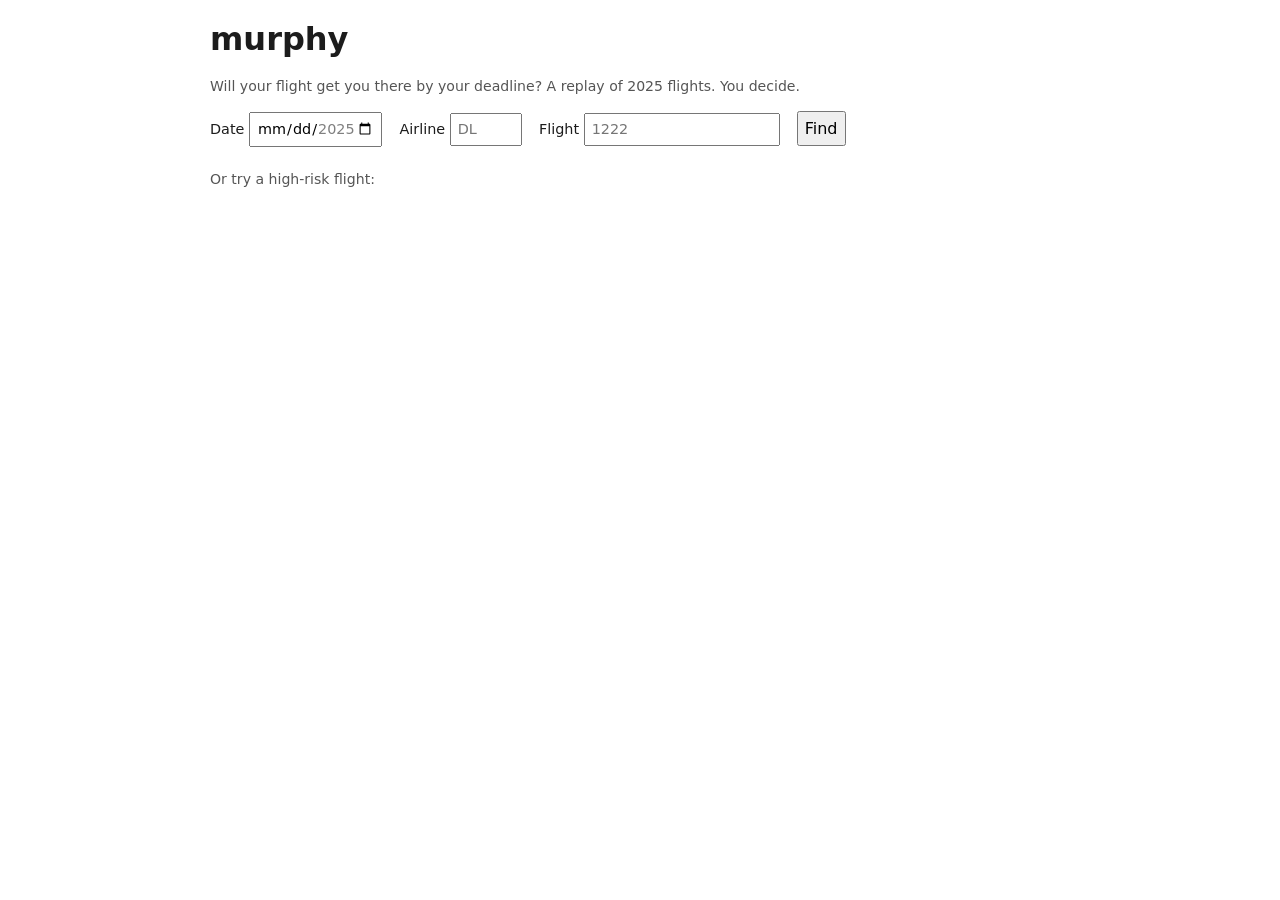
==== murphy/app/static/index.html @ 2bd6a1ce "Add the verdict and a plain first screen over the 2025 replay (0016)" ====
<!doctype html>
<html lang="en">
<head>
<meta charset="utf-8">
<meta name="viewport" content="width=device-width, initial-scale=1">
<title>murphy</title>
<style>
  body { font: 16px/1.45 system-ui, sans-serif; max-width: 860px; margin: 0 auto; padding: 16px; color: #1c1c1c; background: #fff; }
  h1 { margin: 0; } h2 { font-size: 1.05rem; margin: 1.5rem 0 .4rem; }
  label { display: inline-block; margin: 0 12px 8px 0; font-size: .9rem; }
  input, select, button { font: inherit; padding: 4px 6px; }
  .verdict { font-size: 1.5rem; font-weight: 700; margin: 1rem 0 0; }
  .scroll { overflow-x: auto; }
  table { border-collapse: collapse; width: 100%; font-size: .92rem; }
  th, td { text-align: left; padding: 5px 8px; border-bottom: 1px solid #ddd; white-space: nowrap; }
  tr.best { font-weight: 700; }
  .muted, .note { color: #555; font-size: .88rem; }
  .error { color: #a00; }
  ul { padding-left: 20px; }
  button.link { background: none; border: 0; padding: 0; color: #0645ad; text-decoration: underline; cursor: pointer; }
</style>
</head>
<body>
<h1>murphy</h1>
<p class="muted">Will your flight get you there by your deadline? A replay of 2025 flights. You decide.</p>

<form id="find">
  <label>Date <input id="date" type="date" min="2025-01-01" max="2025-12-31" required></label>
  <label>Airline <input id="carrier" size="3" maxlength="2" placeholder="DL" required></label>
  <label>Flight <input id="number" type="number" min="1" placeholder="1222" required></label>
  <button>Find</button>
</form>
<div id="found"></div>
<p class="muted">Or try a high-risk flight: <span id="examples"></span></p>

<div id="controls" hidden>
  <label>Forecast made <select id="lead"><option value="24">24 h before</option><option value="6">6 h before</option><option value="2" selected>2 h before</option></select></label>
  <label>Deadline after scheduled arrival <select id="deadline"><option>30</option><option selected>60</option><option>120</option></select> min</label>
  <label>Could leave up to <input id="earlier" type="number" min="0" max="24" step="1" value="2" style="width:3.5em"> h earlier</label>
  <label>Sort by <select id="sort"><option value="chance">chance of making it</option><option value="price">estimated price</option></select></label>
</div>
<div id="result"></div>

<script>
const $ = id => document.getElementById(id);
const el = (tag, text, cls) => { const e = document.createElement(tag); if (text != null) e.textContent = text; if (cls) e.className = cls; return e; };
const pct = x => (100 * x).toFixed(0) + "%";
const time = t => t ? t.slice(0, 2) + ":" + t.slice(2) : "?";
const WORDS = {
  keep: "Keep your flight",
  too_uncertain: "Too uncertain to say",
  consider_changing: "Consider changing",
  at_risk_no_better_flight: "High risk, but no flight is clearly better",
  cancelled: "This flight is already known to be cancelled",
};
let current = null;

async function get(url) {
  const r = await fetch(url);
  const body = await r.json();
  if (!r.ok) throw new Error(typeof body.detail === "string" ? body.detail : "Request failed");
  return body;
}

function table(headers, rows) {
  const wrap = el("div", null, "scroll"), t = el("table"), head = el("tr");
  headers.forEach(h => head.append(el("th", h)));
  t.append(head);
  rows.forEach(r => { const tr = el("tr", null, r.cls); r.cells.forEach(c => tr.append(el("td", c))); t.append(tr); });
  wrap.append(t);
  return wrap;
}

function choose(flightId) { current = flightId; $("controls").hidden = false; load(); }

async function load() {
  const out = $("result");
  const q = new URLSearchParams({ flight_id: current, lead_h: $("lead").value, deadline_min: $("deadline").value, max_earlier_h: $("earlier").value, sort: $("sort").value });
  try { render(await get("/api/trip?" + q)); }
  catch (e) { out.replaceChildren(el("p", e.message, "error")); }
}

function render(d) {
  const f = d.flight, a = d.answer, t = d.uncertainty.track_record, p = d.provenance, out = [];
  out.push(el("p", WORDS[a.verdict], "verdict"));
  out.push(el("p", `${f.flight}, ${f.origin} to ${f.dest}, ${f.date}, ${time(f.departs_local)} to ${time(f.arrives_local)} local. Chance of making your deadline: ${pct(a.chance)}.`));

  out.push(el("h2", "How forecasts like this have done"));
  out.push(el("p", `On 2025, ${t.forecasts.toLocaleString("en-US")} forecasts in this risk band predicted a ${pct(t.predicted_miss)} chance of missing on average. ${pct(t.true_miss)} really missed.`));

  if (a.verdict !== "keep") {
    out.push(el("h2", `Alternatives (${d.alternatives.length})`));
    if (d.alternatives.length) {
      out.push(table(["", "Flight", "Departs", "Arrives", "Chance", "Gain", "Estimated new ticket"], d.alternatives.map(x => ({
        cls: x.best ? "best" : "",
        cells: [x.best ? "Best" : "", x.flight, `${x.date} ${time(x.departs_local)}`, time(x.arrives_local), pct(x.chance), (x.gain >= 0 ? "+" : "") + (100 * x.gain).toFixed(0) + " pts",
                x.cost.fare == null ? "No estimate" : "$" + x.cost.fare.toFixed(2) + (x.same_airline ? " *" : "")],
      }))));
      out.push(el("p", "Estimated new ticket: the median fare people paid on this route and airline (or route, if the airline has too little data), from " + d.alternatives[0].cost.source + ". Flights on one airline show the same figure, so sorting by price compares airlines, not departure times.", "note"));
      if (d.alternatives.some(x => x.same_airline)) out.push(el("p", "* Same airline: this may cost only a fare difference, which the data does not show.", "note"));
    } else out.push(el("p", "No flight leaves within your limits and arrives by the deadline.", "muted"));
  }

  out.push(el("h2", "Where this came from"));
  out.push(el("p", `Model ${p.model}, forecast as of ${p.forecast_as_of_utc} UTC (${p.lead_h} h before departure). ${p.data}. Flight record ${f.flight_id}. Decision records: ${p.decisions.join(", ")}.`, "note"));

  out.push(el("h2", "Limits"));
  const ul = el("ul", null, "note");
  d.uncertainty.limits.forEach(x => ul.append(el("li", x)));
  out.push(ul);
  $("result").replaceChildren(...out);
}

$("find").addEventListener("submit", async e => {
  e.preventDefault();
  const q = new URLSearchParams({ date: $("date").value, carrier: $("carrier").value, number: $("number").value });
  const box = $("found");
  try {
    const rows = await get("/api/flights?" + q);
    if (!rows.length) { box.replaceChildren(el("p", "No forecast for this flight. Forecasts cover sampled 2025 flights only.", "error")); return; }
    if (rows.length === 1) { box.replaceChildren(); choose(rows[0].flight_id); return; }
    box.replaceChildren(...rows.map(r => { const b = el("button", `${r.origin} to ${r.dest}, ${time(r.crs_dep_local)}`); b.type = "button"; b.onclick = () => choose(r.flight_id); return b; }));
  } catch (err) { box.replaceChildren(el("p", err.message, "error")); }
});
const linked = new URLSearchParams(location.search).get("flight_id");
if (linked) choose(linked);
["lead", "deadline", "earlier", "sort"].forEach(id => $(id).addEventListener("change", load));

get("/api/examples").then(rows => $("examples").replaceChildren(...rows.flatMap(r => {
  const b = el("button", `${r.flight} ${r.origin}-${r.dest} ${r.date}`, "link");
  b.type = "button"; b.onclick = () => choose(r.flight_id);
  return [b, document.createTextNode("  ")];
})));
</script>
</body>
</html>
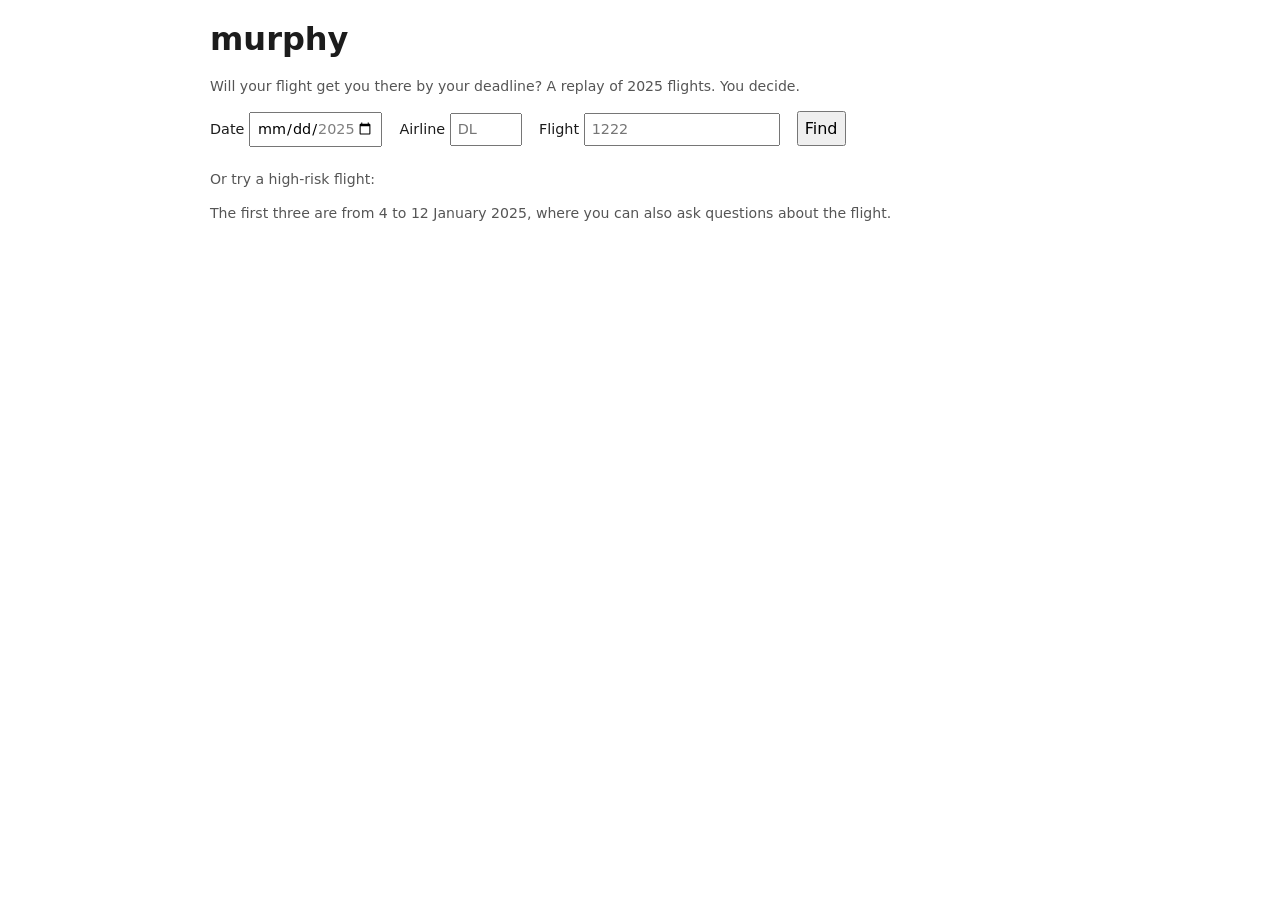
==== commit 57842c61: "Add similar past airport-days to the app, and examples the questions cover (0020, 0019) Similar past" ====
--- a/murphy/app/static/index.html
+++ b/murphy/app/static/index.html
@@ -18,6 +18,8 @@
   .error { color: #a00; }
   ul { padding-left: 20px; }
   button.link { background: none; border: 0; padding: 0; color: #0645ad; text-decoration: underline; cursor: pointer; }
+  .questions button { margin: 0 8px 8px 0; }
+  .evidence li { font-size: .85rem; word-break: break-word; }
 </style>
 </head>
 <body>
@@ -32,6 +34,7 @@
 </form>
 <div id="found"></div>
 <p class="muted">Or try a high-risk flight: <span id="examples"></span></p>
+<p class="note">The first three are from 4 to 12 January 2025, where you can also ask questions about the flight.</p>
 
 <div id="controls" hidden>
   <label>Forecast made <select id="lead"><option value="24">24 h before</option><option value="6">6 h before</option><option value="2" selected>2 h before</option></select></label>
@@ -54,6 +57,60 @@
   cancelled: "This flight is already known to be cancelled",
 };
 let current = null;
+const QUESTIONS = [  // murphy.graphrag.QUESTIONS (0019)
+  ["chance", "How likely is this flight to make me late?"],
+  ["better", "Is there a better flight?"],
+  ["why", "Why is this flight at risk?"],
+  ["region", "How are the regions doing today?"],
+];
+const STATUS = {
+  not_in_graph: "Questions cover flights from 4 to 12 January 2025 only.",
+  no_evidence: "The knowledge graph holds nothing for this question, so there is nothing to explain.",
+  paused: "Explanations are paused: the language model's free daily limit is reached. The evidence below comes straight from the knowledge graph.",
+};
+
+function show(v) { return Array.isArray(v) ? v.map(x => typeof x === "object" ? JSON.stringify(x) : x).join(", ") : v; }
+
+async function ask(key, box) {
+  box.replaceChildren(el("p", "Looking in the knowledge graph...", "muted"));
+  const q = new URLSearchParams({ flight_id: current, question: key, lead_h: $("lead").value, deadline_min: $("deadline").value, max_earlier_h: $("earlier").value });
+  let d;
+  try { d = await get("/api/ask?" + q); } catch (e) { box.replaceChildren(el("p", e.message, "error")); return; }
+  const out = [el("p", d.question, "muted")];
+  out.push(el("p", d.explanation || STATUS[d.status]));
+  if (d.checks && d.checks.invented.length) out.push(el("p", "Check: these numbers are not in the evidence: " + d.checks.invented.join(", "), "error"));
+  if (d.checks && d.checks.bad_tags.length) out.push(el("p", "Check: it cites evidence that does not exist: " + d.checks.bad_tags.join(", "), "error"));
+  if (d.evidence.length) {
+    const det = el("details"), ul = el("ul", null, "evidence");
+    det.append(el("summary", `See the evidence (${d.evidence.length} rows)`));
+    d.evidence.forEach(r => ul.append(el("li", `[${r.tag}] ${r.query}: ` + Object.entries(r).filter(([k]) => k !== "tag" && k !== "query").map(([k, v]) => `${k} ${show(v)}`).join("; "))));
+    det.append(ul);
+    det.append(el("p", `From queries ${d.provenance.queries.join(", ")} on ${d.provenance.graph}. Explained by ${d.provenance.llm}, which computes no number. Decision records: ${d.provenance.decisions.join(", ")}.`, "note"));
+    out.push(det);
+  }
+  box.replaceChildren(...out);
+}
+
+async function pastDays(origin, box) {  // 0020: all departures that day, not this flight
+  box.replaceChildren(el("p", "Looking for similar past days...", "muted"));
+  let d;
+  try { d = await get("/api/pastdays?" + new URLSearchParams({ flight_id: current, lead_h: $("lead").value })); }
+  catch (e) { box.replaceChildren(el("p", e.message, "error")); return; }
+  const out = [], a = d.answer, u = d.uncertainty;
+  if (d.status === "no_weather") out.push(el("p", `No weather data for ${origin}. Similar past days cover the 30 busiest airports.`, "muted"));
+  else if (a) out.push(el("p", `On the ${a.days} past days at ${origin} whose forecast looked most like this one, on average ${pct(a.late_share)} of departures left 15+ minutes late or were cancelled (range ${pct(a.range[0])} to ${pct(a.range[1])}). This is every departure from ${origin} that day, not your flight.`));
+  else out.push(el("p", `${u.reason} Not enough evidence, so no percent is shown.`, "muted"));
+  if (d.query) {
+    const det = el("details"), ul = el("ul", null, "evidence");
+    det.append(el("summary", `See the days (${d.days.length})`));
+    det.append(el("p", `This day's forecast: ${d.query.text}`, "note"));
+    d.days.forEach(x => ul.append(el("li", `${x.date}: ${pct(x.late_share)} late or cancelled (${x.n_late} of ${x.n_dep}), similarity ${x.similarity.toFixed(3)}. ${x.text}`)));
+    det.append(ul);
+    det.append(el("p", `${d.provenance.method}. ${d.provenance.corpus}. Outcome: ${d.provenance.outcome}. Weather: ${d.provenance.weather}, product ${d.query.taf_product_id}. Mean similarity ${u.mean_similarity == null ? "none" : u.mean_similarity.toFixed(3)}; below ${u.thin_below} counts as thin. Decision record ${d.provenance.decisions.join(", ")}.`, "note"));
+    out.push(det);
+  }
+  box.replaceChildren(...out);
+}
 
 async function get(url) {
   const r = await fetch(url);
@@ -87,6 +144,10 @@
 
   out.push(el("h2", "How forecasts like this have done"));
   out.push(el("p", `On 2025, ${t.forecasts.toLocaleString("en-US")} forecasts in this risk band predicted a ${pct(t.predicted_miss)} chance of missing on average. ${pct(t.true_miss)} really missed.`));
+
+  const past = el("div");
+  out.push(el("h2", `Similar past days at ${f.origin}`), past);
+  pastDays(f.origin, past);
 
   if (a.verdict !== "keep") {
     out.push(el("h2", `Alternatives (${d.alternatives.length})`));
@@ -99,6 +160,15 @@
       out.push(el("p", "Estimated new ticket: the median fare people paid on this route and airline (or route, if the airline has too little data), from " + d.alternatives[0].cost.source + ". Flights on one airline show the same figure, so sorting by price compares airlines, not departure times.", "note"));
       if (d.alternatives.some(x => x.same_airline)) out.push(el("p", "* Same airline: this may cost only a fare difference, which the data does not show.", "note"));
     } else out.push(el("p", "No flight leaves within your limits and arrives by the deadline.", "muted"));
+  }
+
+  out.push(el("h2", "Ask about this flight"));
+  if (!d.askable) out.push(el("p", STATUS.not_in_graph, "muted"));
+  else if ($("deadline").value !== "60") out.push(el("p", "Questions use a 60-minute deadline. Set the deadline to 60 to ask.", "muted"));
+  else {
+    const qs = el("div", null, "questions"), answer = el("div");
+    QUESTIONS.forEach(([key, text]) => { const b = el("button", text); b.type = "button"; b.onclick = () => ask(key, answer); qs.append(b); });
+    out.push(qs, answer);
   }
 
   out.push(el("h2", "Where this came from"));
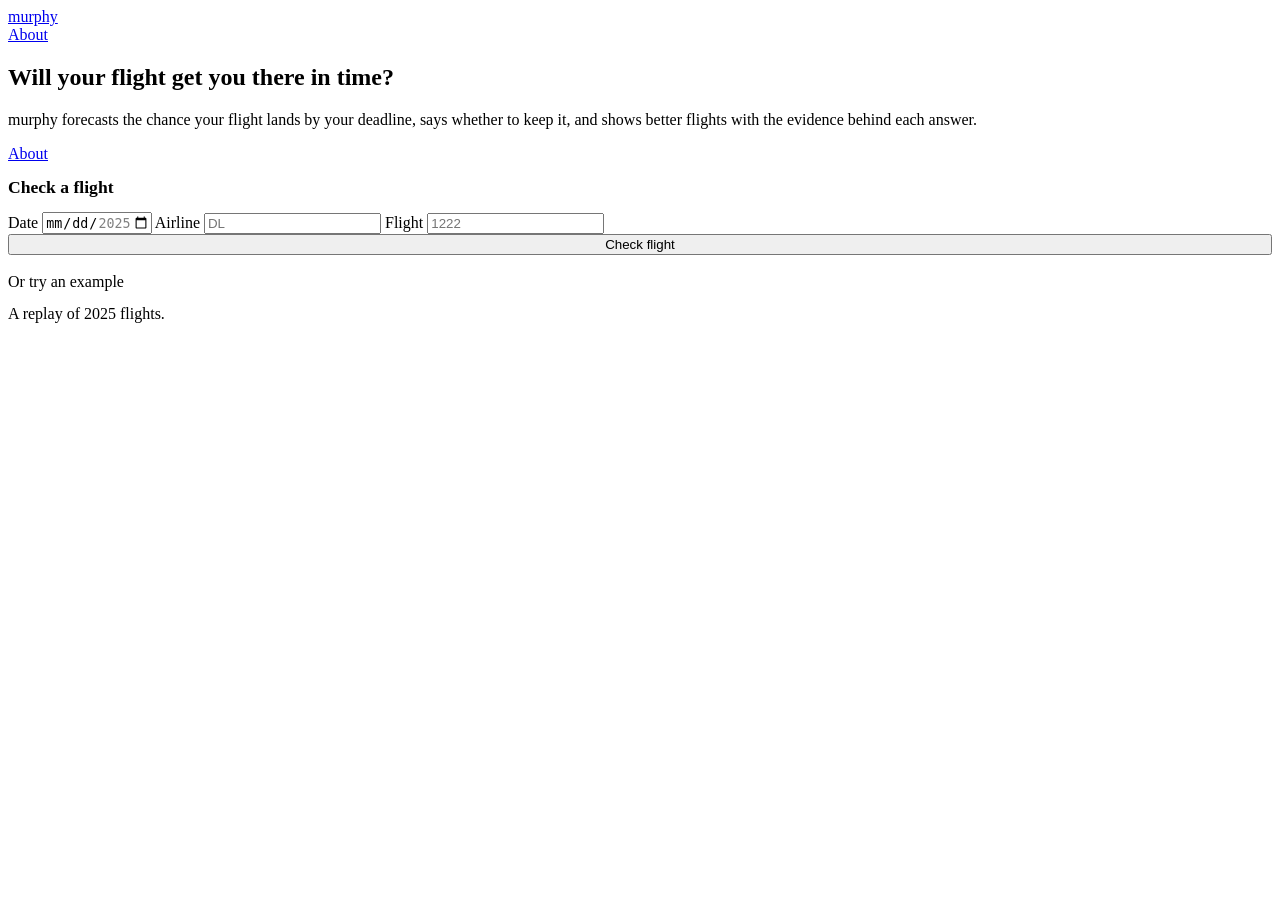
==== commit 76925b19: "Split the app into landing, results and about pages, with tabs and an Ask sidebar (0023)" ====
--- a/murphy/app/static/index.html
+++ b/murphy/app/static/index.html
@@ -4,182 +4,42 @@
 <meta charset="utf-8">
 <meta name="viewport" content="width=device-width, initial-scale=1">
 <title>murphy</title>
-<style>
-  body { font: 16px/1.45 system-ui, sans-serif; max-width: 860px; margin: 0 auto; padding: 16px; color: #1c1c1c; background: #fff; }
-  h1 { margin: 0; } h2 { font-size: 1.05rem; margin: 1.5rem 0 .4rem; }
-  label { display: inline-block; margin: 0 12px 8px 0; font-size: .9rem; }
-  input, select, button { font: inherit; padding: 4px 6px; }
-  .verdict { font-size: 1.5rem; font-weight: 700; margin: 1rem 0 0; }
-  .scroll { overflow-x: auto; }
-  table { border-collapse: collapse; width: 100%; font-size: .92rem; }
-  th, td { text-align: left; padding: 5px 8px; border-bottom: 1px solid #ddd; white-space: nowrap; }
-  tr.best { font-weight: 700; }
-  .muted, .note { color: #555; font-size: .88rem; }
-  .error { color: #a00; }
-  ul { padding-left: 20px; }
-  button.link { background: none; border: 0; padding: 0; color: #0645ad; text-decoration: underline; cursor: pointer; }
-  .questions button { margin: 0 8px 8px 0; }
-  .evidence li { font-size: .85rem; word-break: break-word; }
-</style>
+<link rel="stylesheet" href="/static/app.css">
 </head>
 <body>
-<h1>murphy</h1>
-<p class="muted">Will your flight get you there by your deadline? A replay of 2025 flights. You decide.</p>
+<header class="topbar"><div class="inner">
+  <a class="brand" href="/">murphy</a>
+  <nav><a href="/about">About</a></nav>
+</div></header>
 
-<form id="find">
-  <label>Date <input id="date" type="date" min="2025-01-01" max="2025-12-31" required></label>
-  <label>Airline <input id="carrier" size="3" maxlength="2" placeholder="DL" required></label>
-  <label>Flight <input id="number" type="number" min="1" placeholder="1222" required></label>
-  <button>Find</button>
-</form>
-<div id="found"></div>
-<p class="muted">Or try a high-risk flight: <span id="examples"></span></p>
-<p class="note">The first three are from 4 to 12 January 2025, where you can also ask questions about the flight.</p>
+<main class="hero">
+  <section>
+    <!-- Headline and description are placeholders until the design pass (0023). -->
+    <h1>Will your flight get you there in time?</h1>
+    <p class="lead">murphy forecasts the chance your flight lands by your deadline, says whether to keep it, and shows better flights with the evidence behind each answer.</p>
+    <a class="btn" href="/about">About</a>
+  </section>
 
-<div id="controls" hidden>
-  <label>Forecast made <select id="lead"><option value="24">24 h before</option><option value="6">6 h before</option><option value="2" selected>2 h before</option></select></label>
-  <label>Deadline after scheduled arrival <select id="deadline"><option>30</option><option selected>60</option><option>120</option></select> min</label>
-  <label>Could leave up to <input id="earlier" type="number" min="0" max="24" step="1" value="2" style="width:3.5em"> h earlier</label>
-  <label>Sort by <select id="sort"><option value="chance">chance of making it</option><option value="price">estimated price</option></select></label>
-</div>
-<div id="result"></div>
+  <section class="card">
+    <h2 style="font-size:1.1rem;margin-bottom:14px">Check a flight</h2>
+    <form id="find">
+      <div class="form-grid">
+        <label class="field">Date <input id="date" type="date" min="2025-01-01" max="2025-12-31" required></label>
+        <label class="field">Airline <input id="carrier" maxlength="2" placeholder="DL" required></label>
+        <label class="field">Flight <input id="number" type="number" min="1" placeholder="1222" required></label>
+      </div>
+      <button class="btn primary" style="width:100%">Check flight</button>
+    </form>
+    <div id="found" style="margin-top:12px"></div>
+    <p class="muted small" style="margin:18px 0 0">Or try an example</p>
+    <div class="examples" id="examples"></div>
+    <p class="muted small" style="margin-top:14px">A replay of 2025 flights.</p>
+  </section>
+</main>
 
+<script src="/static/common.js"></script>
 <script>
-const $ = id => document.getElementById(id);
-const el = (tag, text, cls) => { const e = document.createElement(tag); if (text != null) e.textContent = text; if (cls) e.className = cls; return e; };
-const pct = x => (100 * x).toFixed(0) + "%";
-const time = t => t ? t.slice(0, 2) + ":" + t.slice(2) : "?";
-const WORDS = {
-  keep: "Keep your flight",
-  too_uncertain: "Too uncertain to say",
-  consider_changing: "Consider changing",
-  at_risk_no_better_flight: "High risk, but no flight is clearly better",
-  cancelled: "This flight is already known to be cancelled",
-};
-let current = null;
-const QUESTIONS = [  // murphy.graphrag.QUESTIONS (0019)
-  ["chance", "How likely is this flight to make me late?"],
-  ["better", "Is there a better flight?"],
-  ["why", "Why is this flight at risk?"],
-  ["region", "How are the regions doing today?"],
-];
-const STATUS = {
-  not_in_graph: "Questions cover flights from 4 to 12 January 2025 only.",
-  no_evidence: "The knowledge graph holds nothing for this question, so there is nothing to explain.",
-  paused: "Explanations are paused: the language model's free daily limit is reached. The evidence below comes straight from the knowledge graph.",
-};
-
-function show(v) { return Array.isArray(v) ? v.map(x => typeof x === "object" ? JSON.stringify(x) : x).join(", ") : v; }
-
-async function ask(key, box) {
-  box.replaceChildren(el("p", "Looking in the knowledge graph...", "muted"));
-  const q = new URLSearchParams({ flight_id: current, question: key, lead_h: $("lead").value, deadline_min: $("deadline").value, max_earlier_h: $("earlier").value });
-  let d;
-  try { d = await get("/api/ask?" + q); } catch (e) { box.replaceChildren(el("p", e.message, "error")); return; }
-  const out = [el("p", d.question, "muted")];
-  out.push(el("p", d.explanation || STATUS[d.status]));
-  if (d.checks && d.checks.invented.length) out.push(el("p", "Check: these numbers are not in the evidence: " + d.checks.invented.join(", "), "error"));
-  if (d.checks && d.checks.bad_tags.length) out.push(el("p", "Check: it cites evidence that does not exist: " + d.checks.bad_tags.join(", "), "error"));
-  if (d.evidence.length) {
-    const det = el("details"), ul = el("ul", null, "evidence");
-    det.append(el("summary", `See the evidence (${d.evidence.length} rows)`));
-    d.evidence.forEach(r => ul.append(el("li", `[${r.tag}] ${r.query}: ` + Object.entries(r).filter(([k]) => k !== "tag" && k !== "query").map(([k, v]) => `${k} ${show(v)}`).join("; "))));
-    det.append(ul);
-    det.append(el("p", `From queries ${d.provenance.queries.join(", ")} on ${d.provenance.graph}. Explained by ${d.provenance.llm}, which computes no number. Decision records: ${d.provenance.decisions.join(", ")}.`, "note"));
-    out.push(det);
-  }
-  box.replaceChildren(...out);
-}
-
-async function pastDays(origin, box) {  // 0020: all departures that day, not this flight
-  box.replaceChildren(el("p", "Looking for similar past days...", "muted"));
-  let d;
-  try { d = await get("/api/pastdays?" + new URLSearchParams({ flight_id: current, lead_h: $("lead").value })); }
-  catch (e) { box.replaceChildren(el("p", e.message, "error")); return; }
-  const out = [], a = d.answer, u = d.uncertainty;
-  if (d.status === "no_weather") out.push(el("p", `No weather data for ${origin}. Similar past days cover the 30 busiest airports.`, "muted"));
-  else if (a) out.push(el("p", `On the ${a.days} past days at ${origin} whose forecast looked most like this one, on average ${pct(a.late_share)} of departures left 15+ minutes late or were cancelled (range ${pct(a.range[0])} to ${pct(a.range[1])}). This is every departure from ${origin} that day, not your flight.`));
-  else out.push(el("p", `${u.reason} Not enough evidence, so no percent is shown.`, "muted"));
-  if (d.query) {
-    const det = el("details"), ul = el("ul", null, "evidence");
-    det.append(el("summary", `See the days (${d.days.length})`));
-    det.append(el("p", `This day's forecast: ${d.query.text}`, "note"));
-    d.days.forEach(x => ul.append(el("li", `${x.date}: ${pct(x.late_share)} late or cancelled (${x.n_late} of ${x.n_dep}), similarity ${x.similarity.toFixed(3)}. ${x.text}`)));
-    det.append(ul);
-    det.append(el("p", `${d.provenance.method}. ${d.provenance.corpus}. Outcome: ${d.provenance.outcome}. Weather: ${d.provenance.weather}, product ${d.query.taf_product_id}. Mean similarity ${u.mean_similarity == null ? "none" : u.mean_similarity.toFixed(3)}; below ${u.thin_below} counts as thin. Decision record ${d.provenance.decisions.join(", ")}.`, "note"));
-    out.push(det);
-  }
-  box.replaceChildren(...out);
-}
-
-async function get(url) {
-  const r = await fetch(url);
-  const body = await r.json();
-  if (!r.ok) throw new Error(typeof body.detail === "string" ? body.detail : "Request failed");
-  return body;
-}
-
-function table(headers, rows) {
-  const wrap = el("div", null, "scroll"), t = el("table"), head = el("tr");
-  headers.forEach(h => head.append(el("th", h)));
-  t.append(head);
-  rows.forEach(r => { const tr = el("tr", null, r.cls); r.cells.forEach(c => tr.append(el("td", c))); t.append(tr); });
-  wrap.append(t);
-  return wrap;
-}
-
-function choose(flightId) { current = flightId; $("controls").hidden = false; load(); }
-
-async function load() {
-  const out = $("result");
-  const q = new URLSearchParams({ flight_id: current, lead_h: $("lead").value, deadline_min: $("deadline").value, max_earlier_h: $("earlier").value, sort: $("sort").value });
-  try { render(await get("/api/trip?" + q)); }
-  catch (e) { out.replaceChildren(el("p", e.message, "error")); }
-}
-
-function render(d) {
-  const f = d.flight, a = d.answer, t = d.uncertainty.track_record, p = d.provenance, out = [];
-  out.push(el("p", WORDS[a.verdict], "verdict"));
-  out.push(el("p", `${f.flight}, ${f.origin} to ${f.dest}, ${f.date}, ${time(f.departs_local)} to ${time(f.arrives_local)} local. Chance of making your deadline: ${pct(a.chance)}.`));
-
-  out.push(el("h2", "How forecasts like this have done"));
-  out.push(el("p", `On 2025, ${t.forecasts.toLocaleString("en-US")} forecasts in this risk band predicted a ${pct(t.predicted_miss)} chance of missing on average. ${pct(t.true_miss)} really missed.`));
-
-  const past = el("div");
-  out.push(el("h2", `Similar past days at ${f.origin}`), past);
-  pastDays(f.origin, past);
-
-  if (a.verdict !== "keep") {
-    out.push(el("h2", `Alternatives (${d.alternatives.length})`));
-    if (d.alternatives.length) {
-      out.push(table(["", "Flight", "Departs", "Arrives", "Chance", "Gain", "Estimated new ticket"], d.alternatives.map(x => ({
-        cls: x.best ? "best" : "",
-        cells: [x.best ? "Best" : "", x.flight, `${x.date} ${time(x.departs_local)}`, time(x.arrives_local), pct(x.chance), (x.gain >= 0 ? "+" : "") + (100 * x.gain).toFixed(0) + " pts",
-                x.cost.fare == null ? "No estimate" : "$" + x.cost.fare.toFixed(2) + (x.same_airline ? " *" : "")],
-      }))));
-      out.push(el("p", "Estimated new ticket: the median fare people paid on this route and airline (or route, if the airline has too little data), from " + d.alternatives[0].cost.source + ". Flights on one airline show the same figure, so sorting by price compares airlines, not departure times.", "note"));
-      if (d.alternatives.some(x => x.same_airline)) out.push(el("p", "* Same airline: this may cost only a fare difference, which the data does not show.", "note"));
-    } else out.push(el("p", "No flight leaves within your limits and arrives by the deadline.", "muted"));
-  }
-
-  out.push(el("h2", "Ask about this flight"));
-  if (!d.askable) out.push(el("p", STATUS.not_in_graph, "muted"));
-  else if ($("deadline").value !== "60") out.push(el("p", "Questions use a 60-minute deadline. Set the deadline to 60 to ask.", "muted"));
-  else {
-    const qs = el("div", null, "questions"), answer = el("div");
-    QUESTIONS.forEach(([key, text]) => { const b = el("button", text); b.type = "button"; b.onclick = () => ask(key, answer); qs.append(b); });
-    out.push(qs, answer);
-  }
-
-  out.push(el("h2", "Where this came from"));
-  out.push(el("p", `Model ${p.model}, forecast as of ${p.forecast_as_of_utc} UTC (${p.lead_h} h before departure). ${p.data}. Flight record ${f.flight_id}. Decision records: ${p.decisions.join(", ")}.`, "note"));
-
-  out.push(el("h2", "Limits"));
-  const ul = el("ul", null, "note");
-  d.uncertainty.limits.forEach(x => ul.append(el("li", x)));
-  out.push(ul);
-  $("result").replaceChildren(...out);
-}
+const go = id => { location.href = "/trip?flight_id=" + encodeURIComponent(id); };
 
 $("find").addEventListener("submit", async e => {
   e.preventDefault();
@@ -187,20 +47,26 @@
   const box = $("found");
   try {
     const rows = await get("/api/flights?" + q);
-    if (!rows.length) { box.replaceChildren(el("p", "No forecast for this flight. Forecasts cover sampled 2025 flights only.", "error")); return; }
-    if (rows.length === 1) { box.replaceChildren(); choose(rows[0].flight_id); return; }
-    box.replaceChildren(...rows.map(r => { const b = el("button", `${r.origin} to ${r.dest}, ${time(r.crs_dep_local)}`); b.type = "button"; b.onclick = () => choose(r.flight_id); return b; }));
-  } catch (err) { box.replaceChildren(el("p", err.message, "error")); }
+    if (!rows.length) { box.replaceChildren(el("p", "No forecast for this flight. Forecasts cover sampled 2025 flights only.", "error small")); return; }
+    if (rows.length === 1) { go(rows[0].flight_id); return; }
+    // One flight number can fly several legs in a day: let the traveler pick.
+    box.replaceChildren(el("p", "This flight number flies more than one leg that day:", "muted small"),
+      ...rows.map(r => { const b = el("button", `${r.origin} → ${r.dest}, ${time(r.crs_dep_local)}`, "chip"); b.type = "button"; b.onclick = () => go(r.flight_id); return b; }));
+  } catch (err) { box.replaceChildren(el("p", err.message, "error small")); }
 });
-const linked = new URLSearchParams(location.search).get("flight_id");
-if (linked) choose(linked);
-["lead", "deadline", "earlier", "sort"].forEach(id => $(id).addEventListener("change", load));
 
-get("/api/examples").then(rows => $("examples").replaceChildren(...rows.flatMap(r => {
-  const b = el("button", `${r.flight} ${r.origin}-${r.dest} ${r.date}`, "link");
-  b.type = "button"; b.onclick = () => choose(r.flight_id);
-  return [b, document.createTextNode("  ")];
-})));
+// Examples fill the form; the traveler still presses the button.
+get("/api/examples").then(rows => $("examples").replaceChildren(...rows.map(r => {
+  const b = el("button", `${r.flight} · ${r.origin}→${r.dest} · ${r.date}`, "chip");
+  if (r.askable) { const t = el("span", "Q&A", "tag"); t.title = "You can ask questions about flights from 4 to 12 January 2025."; b.append(t); }
+  b.type = "button";
+  b.onclick = () => {
+    const [carrier, number] = r.flight.split(" ");
+    $("date").value = r.date; $("carrier").value = carrier; $("number").value = number;
+    $("examples").querySelectorAll(".chip").forEach(c => c.classList.toggle("on", c === b));
+  };
+  return b;
+}))).catch(() => {});
 </script>
 </body>
 </html>
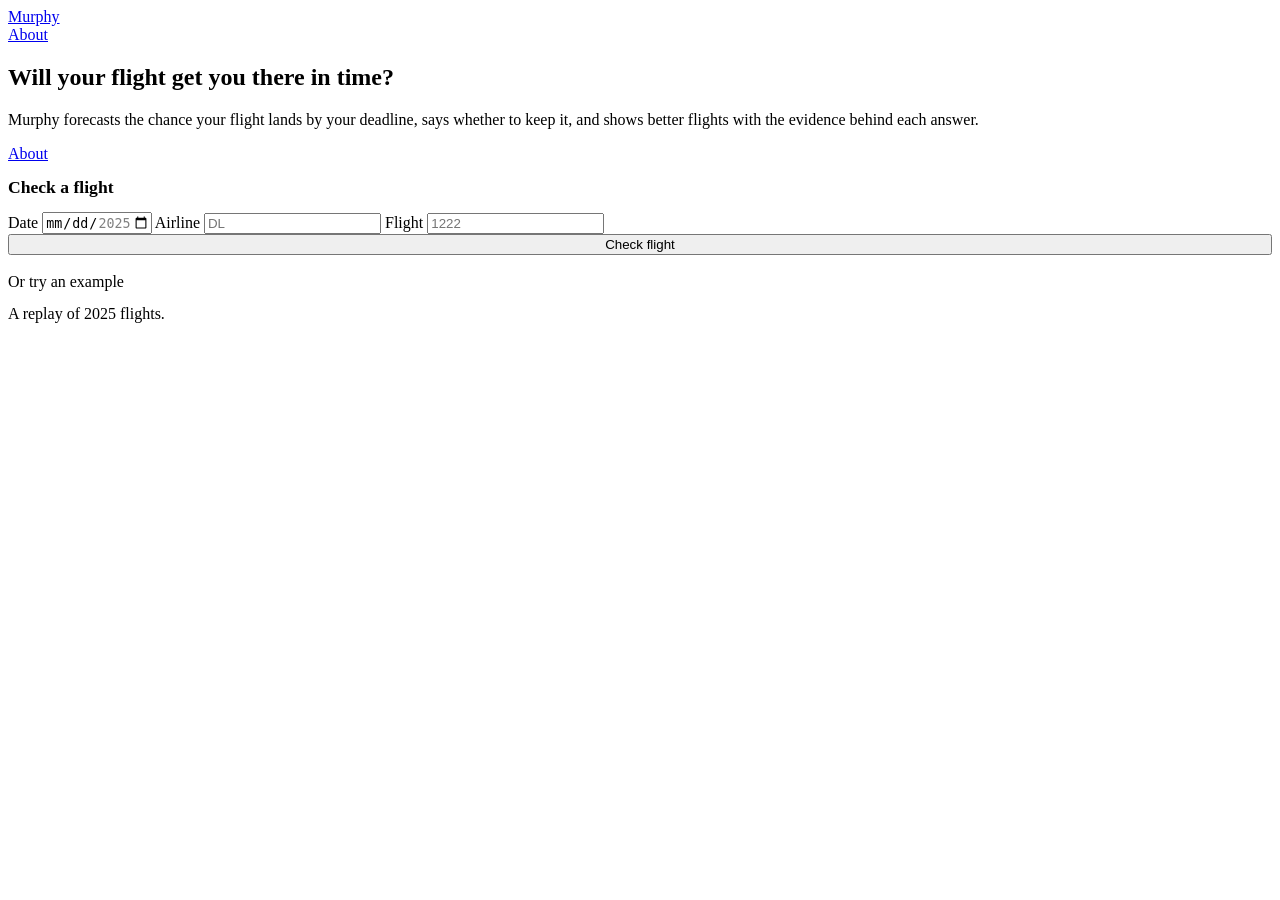
==== commit 78619472: "Write the product name as Murphy; similar days as a table" ====
--- a/murphy/app/static/index.html
+++ b/murphy/app/static/index.html
@@ -3,12 +3,12 @@
 <head>
 <meta charset="utf-8">
 <meta name="viewport" content="width=device-width, initial-scale=1">
-<title>murphy</title>
+<title>Murphy</title>
 <link rel="stylesheet" href="/static/app.css">
 </head>
 <body>
 <header class="topbar"><div class="inner">
-  <a class="brand" href="/">murphy</a>
+  <a class="brand" href="/">Murphy</a>
   <nav><a href="/about">About</a></nav>
 </div></header>
 
@@ -16,7 +16,7 @@
   <section>
     <!-- Headline and description are placeholders until the design pass (0023). -->
     <h1>Will your flight get you there in time?</h1>
-    <p class="lead">murphy forecasts the chance your flight lands by your deadline, says whether to keep it, and shows better flights with the evidence behind each answer.</p>
+    <p class="lead">Murphy forecasts the chance your flight lands by your deadline, says whether to keep it, and shows better flights with the evidence behind each answer.</p>
     <a class="btn" href="/about">About</a>
   </section>
 
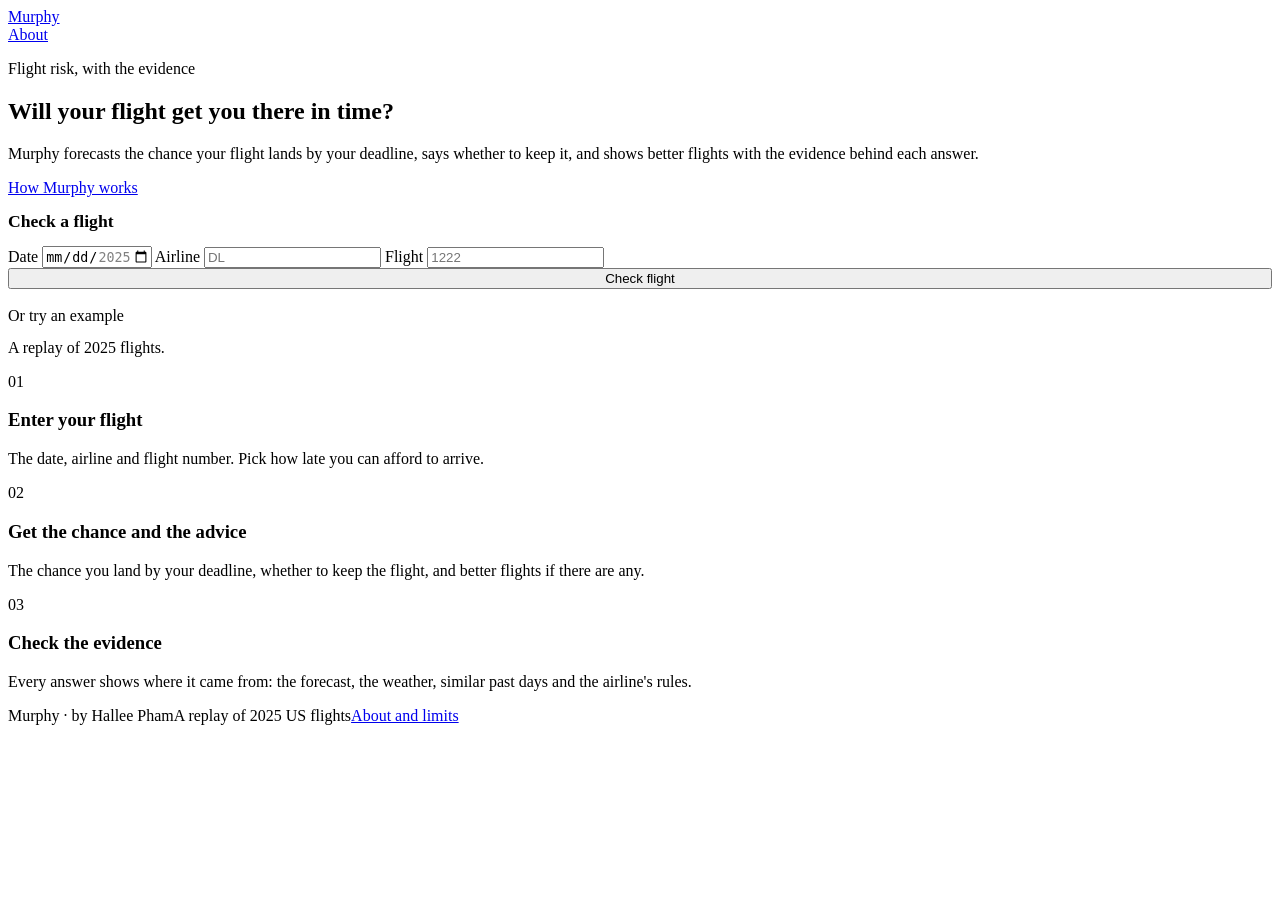
==== commit d09604d7: "Styling pass: light only, IBM Plex, cream and ink blue, departure-board strip; tabs as white section" ====
--- a/murphy/app/static/index.html
+++ b/murphy/app/static/index.html
@@ -12,12 +12,13 @@
   <nav><a href="/about">About</a></nav>
 </div></header>
 
-<main class="hero">
+<main>
+ <div class="hero">
   <section>
-    <!-- Headline and description are placeholders until the design pass (0023). -->
+    <p class="eyebrow">Flight risk, with the evidence</p>
     <h1>Will your flight get you there in time?</h1>
     <p class="lead">Murphy forecasts the chance your flight lands by your deadline, says whether to keep it, and shows better flights with the evidence behind each answer.</p>
-    <a class="btn" href="/about">About</a>
+    <a class="btn" href="/about">How Murphy works</a>
   </section>
 
   <section class="card">
@@ -35,7 +36,15 @@
     <div class="examples" id="examples"></div>
     <p class="muted small" style="margin-top:14px">A replay of 2025 flights.</p>
   </section>
+ </div>
+
+ <section class="steps" aria-label="How it works">
+  <div class="step"><span class="num">01</span><h3>Enter your flight</h3><p>The date, airline and flight number. Pick how late you can afford to arrive.</p></div>
+  <div class="step"><span class="num">02</span><h3>Get the chance and the advice</h3><p>The chance you land by your deadline, whether to keep the flight, and better flights if there are any.</p></div>
+  <div class="step"><span class="num">03</span><h3>Check the evidence</h3><p>Every answer shows where it came from: the forecast, the weather, similar past days and the airline's rules.</p></div>
+ </section>
 </main>
+<footer class="footer"><div class="inner"><span>Murphy · by Hallee Pham</span><span>A replay of 2025 US flights</span><a href="/about">About and limits</a></div></footer>
 
 <script src="/static/common.js"></script>
 <script>
